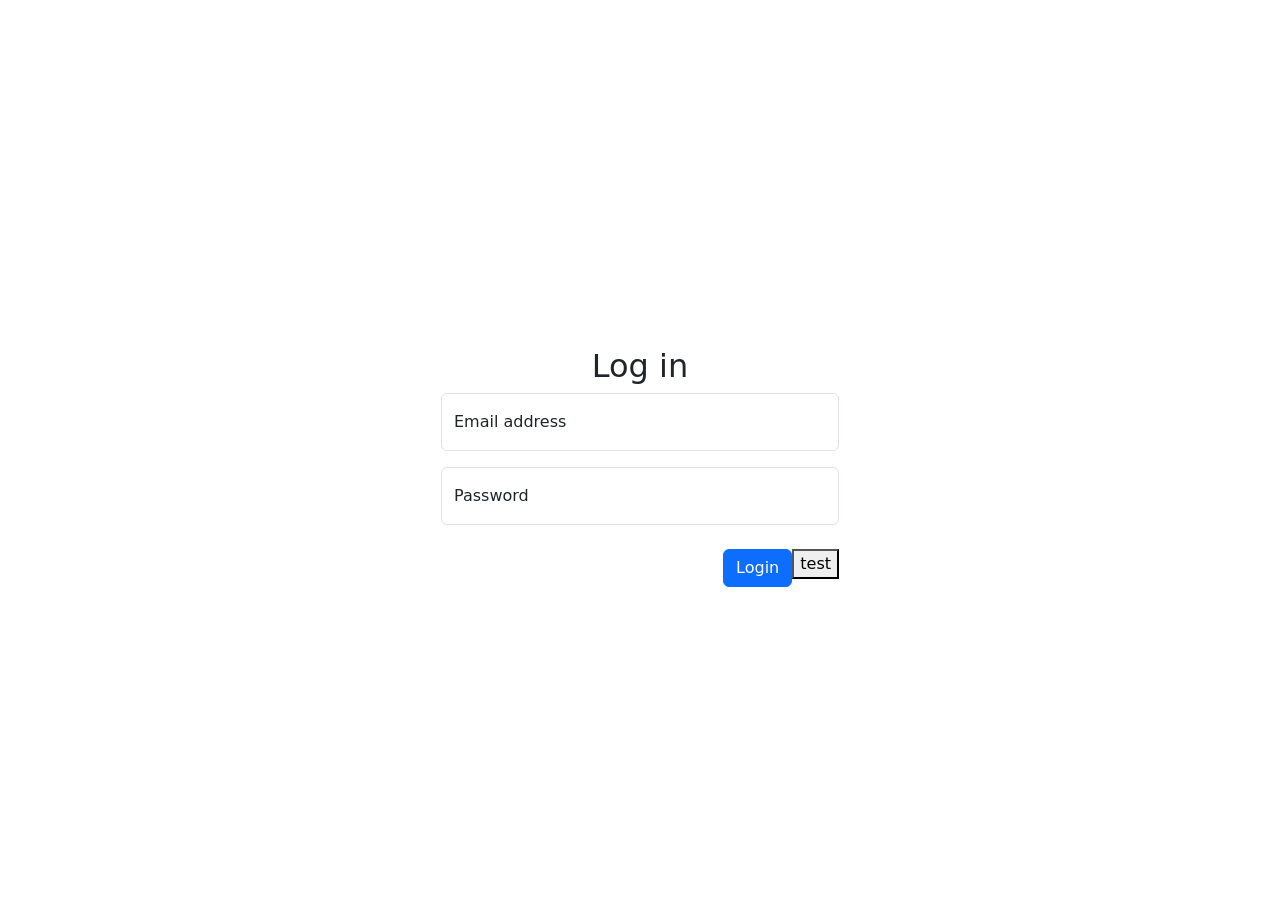
==== login.html @ ebbfb566 "nigga" ====
<!DOCTYPE html>
<html lang="en">
<head>
    <meta charset="UTF-8">
    <meta name="viewport" content="width=device-width, initial-scale=1.0">
    <title>LOGIN</title>
    <link rel="stylesheet" href="style.css">
    <link href="https://cdn.jsdelivr.net/npm/bootstrap@5.0.2/dist/css/bootstrap.min.css" rel="stylesheet" integrity="sha384-EVSTQN3/azprG1Anm3QDgpJLIm9Nao0Yz1ztcQTwFspd3yD65VohhpuuCOmLASjC" crossorigin="anonymous">
</head>
<body>
    <ul class="nav">
  <li class="nav-item">
    <a class="nav-link active" aria-current="page" href="#" style="color: white;">Index</a>
  </li>
  <li class="nav-item">
    <a class="nav-link" href="#" style="color: white;">Post</a>
  </li>
  <li class="nav-item">
    <a class="nav-link" href="#" style="color: white;">Post-new</a>
  </li>
  <li class="nav-item">
    <a class="nav-link disabled" href="#" tabindex="-1" aria-disabled="true" style="color: white;" >Post-Edit</a>
  </li>
    <li class="nav-item">
    <a class="nav-link disabled" href="#" tabindex="-1" aria-disabled="true" style="color: white;" >Login</a>
  </li>
      <li class="nav-item">
    <a class="nav-link disabled" href="#" tabindex="-1" aria-disabled="true" style="color: white;" >Register</a>
</ul>

<div id="log">
  <h2>Log in</h2>
<div class="form-floating mb-3">
  <input type="email" class="form-control" id="floatingInput" placeholder="name@example.com">
  <label for="floatingInput" >Email address</label>
</div>
<div class="form-floating">
  <input type="password" class="form-control" id="floatingPassword" placeholder="Password">
  <label for="floatingPassword">Password</label>
  <br>

<a href="register.html">
<button>test</button>
</a>

<button type="button" class="btn btn-primary">Login</button>
<br>
</div>
</div>
    <script src="https://cdn.jsdelivr.net/npm/bootstrap@5.0.2/dist/js/bootstrap.bundle.min.js" integrity="sha384-MrcW6ZMFYlzcLA8Nl+NtUVF0sA7MsXsP1UyJoMp4YLEuNSfAP+JcXn/tWtIaxVXM" crossorigin="anonymous"></script>
</body>
</html>
---- style.css ----
/*INDEX*/

.card {
    padding: 20px;
    margin: 5px;
    
}
.blogrow {
    
    background-color: rgb(255, 181, 181);
    border-radius: 60px;
    font-size: 60px;
    margin-top: 20px;
    
    height: 100px;
    display: flex;
    align-items: center;
    justify-content: center;
    font-style: italic;
    font-family: 'Trebuchet MS', 'Lucida Sans Unicode', 'Lucida Grande', 'Lucida Sans', Arial, sans-serif;
}

body{
    background-image:(url(BG2.jpg))

}


/*LOGIN*/

body{
    background-image:(url(BG2.jpg))
}

#log{
    border: 1px solid white;
    background-color: transparent;
    border-radius: 20px;
    height: 30%;
    width: 500px;
    margin: auto;
    margin-top: 20%;
    padding: 50px;
}

button{
    float: right;
}
h2{
    color: white;
    text-align: center;
}


/*REGISTER*/

body{
    background-image:(url(BG2.jpg))
    
}

#register{
    border: 1px solid rgb(255, 254, 254);
    
    border-radius: 20px;
    height: 30%;
    width: 500px;
    margin: auto;
    margin-top: 20%;
    padding: 50px;
}
button{
    float: right;
}
#chec{
    padding-right: 10px;
}
h2{
    color: rgb(5, 5, 5);
    text-align: center;
}
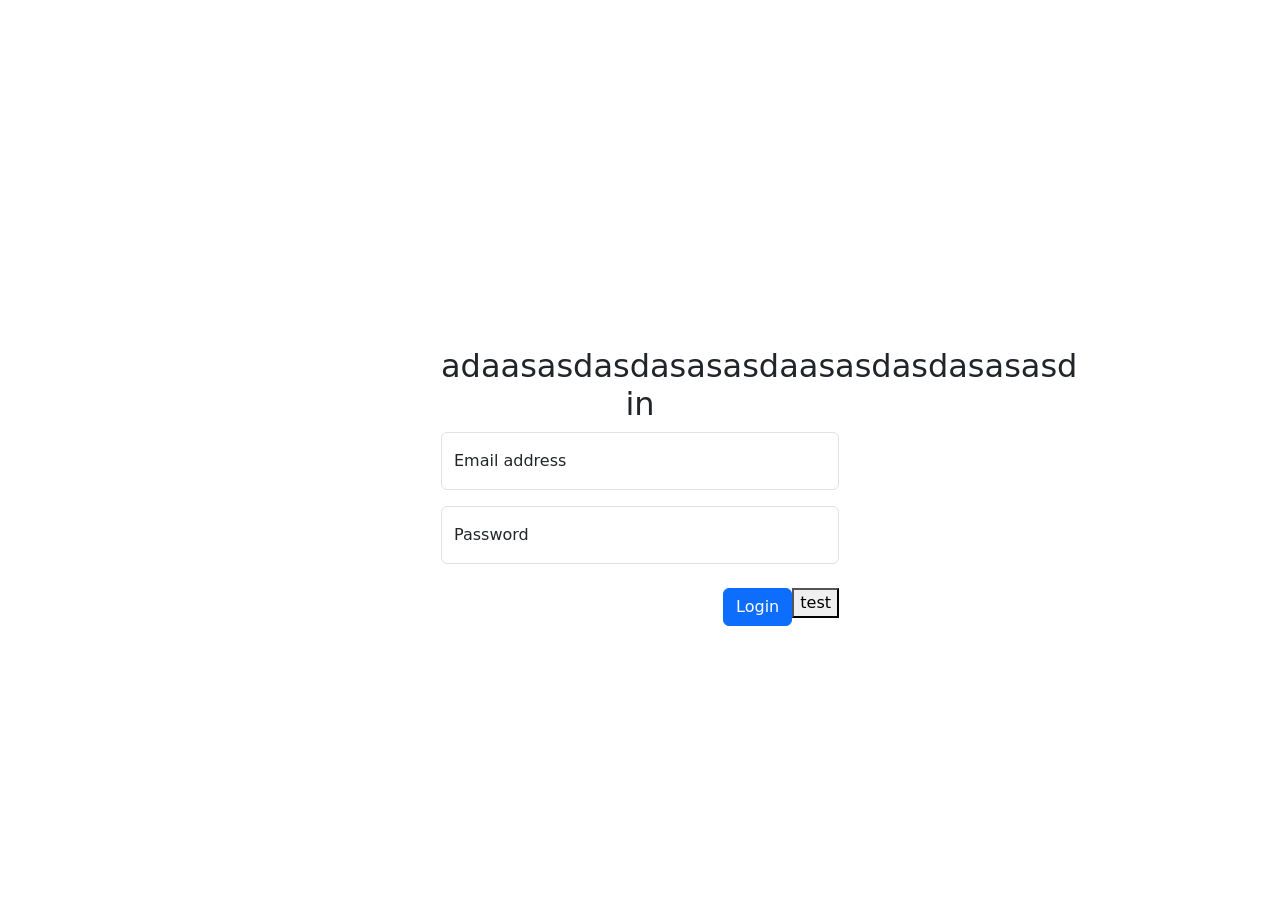
==== commit 7c5b313d: "wag" ====
--- a/login.html
+++ b/login.html
@@ -29,7 +29,7 @@
 </ul>
 
 <div id="log">
-  <h2>Log in</h2>
+  <h2>adaasasdasdasasasdaasasdasdasasasd in</h2>
 <div class="form-floating mb-3">
   <input type="email" class="form-control" id="floatingInput" placeholder="name@example.com">
   <label for="floatingInput" >Email address</label>
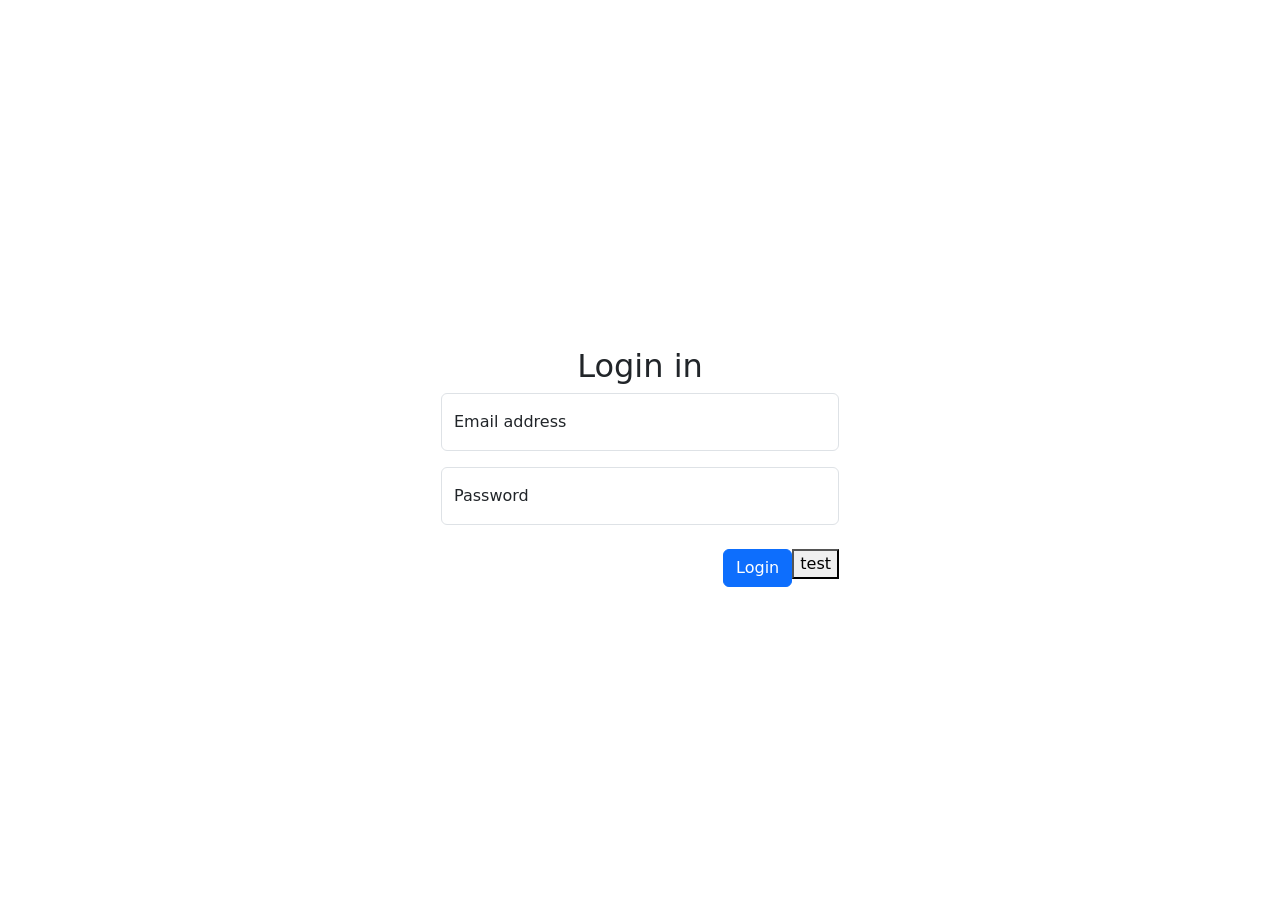
==== commit 488fa7e9: "Login" ====
--- a/login.html
+++ b/login.html
@@ -29,7 +29,7 @@
 </ul>
 
 <div id="log">
-  <h2>adaasasdasdasasasdaasasdasdasasasd in</h2>
+  <h2>Login in</h2>
 <div class="form-floating mb-3">
   <input type="email" class="form-control" id="floatingInput" placeholder="name@example.com">
   <label for="floatingInput" >Email address</label>
--- a/style.css
+++ b/style.css
@@ -30,11 +30,12 @@
 
 body{
     background-image:(url(BG2.jpg))
+
 }
 
 #log{
     border: 1px solid white;
-    background-color: transparent;
+
     border-radius: 20px;
     height: 30%;
     width: 500px;
@@ -47,7 +48,7 @@
     float: right;
 }
 h2{
-    color: white;
+    color: rgb(5, 5, 5);
     text-align: center;
 }
 
@@ -56,7 +57,7 @@
 
 body{
     background-image:(url(BG2.jpg))
-    
+
 }
 
 #register{
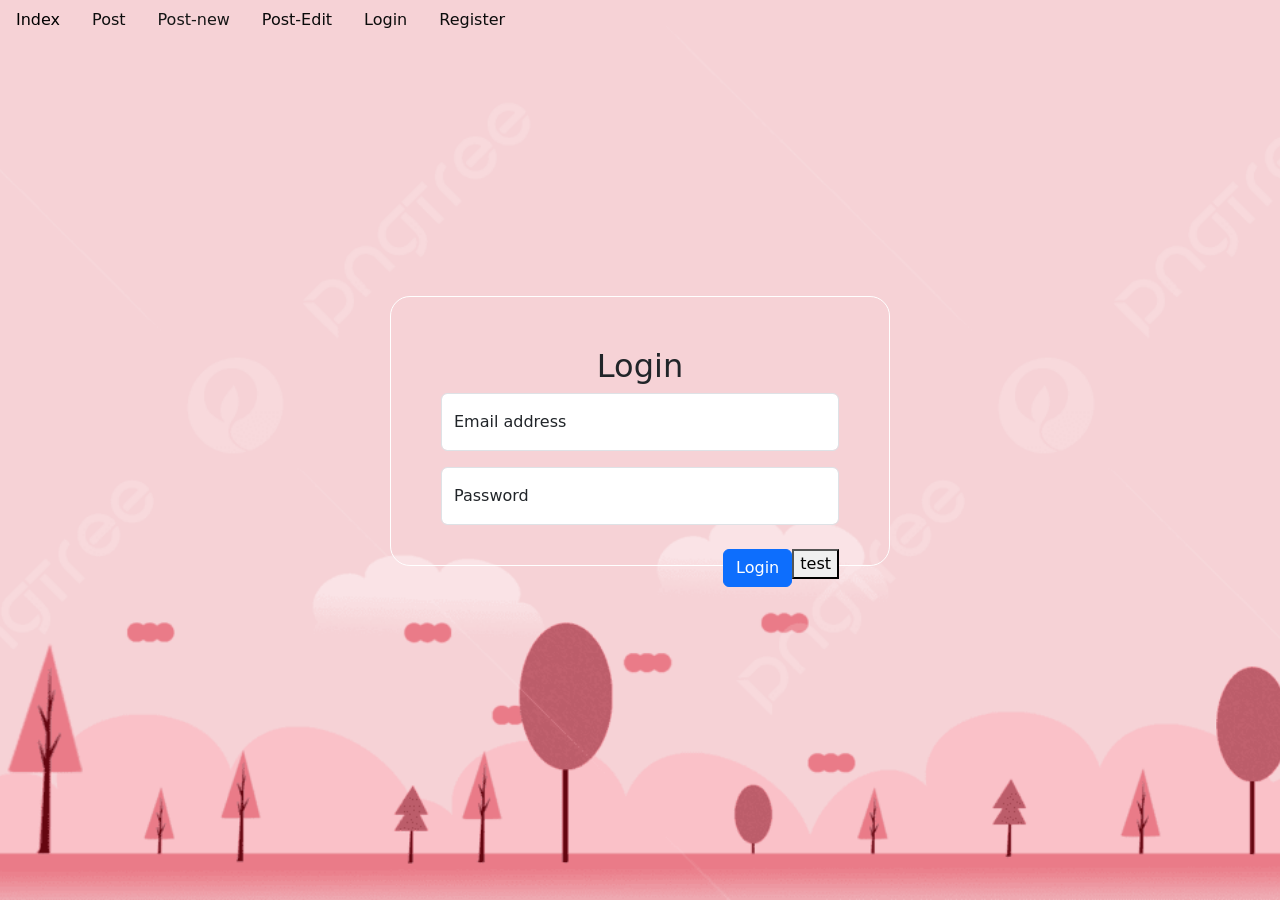
==== commit 25d86e13: "n" ====
--- a/login.html
+++ b/login.html
@@ -7,29 +7,29 @@
     <link rel="stylesheet" href="style.css">
     <link href="https://cdn.jsdelivr.net/npm/bootstrap@5.0.2/dist/css/bootstrap.min.css" rel="stylesheet" integrity="sha384-EVSTQN3/azprG1Anm3QDgpJLIm9Nao0Yz1ztcQTwFspd3yD65VohhpuuCOmLASjC" crossorigin="anonymous">
 </head>
-<body>
+<body id="bindex2">
     <ul class="nav">
   <li class="nav-item">
-    <a class="nav-link active" aria-current="page" href="#" style="color: white;">Index</a>
+    <a class="nav-link active" aria-current="page" href="#" style="color: rgb(0, 0, 0);">Index</a>
   </li>
   <li class="nav-item">
-    <a class="nav-link" href="#" style="color: white;">Post</a>
+    <a class="nav-link" href="#" style="color: rgb(14, 14, 14);">Post</a>
   </li>
   <li class="nav-item">
-    <a class="nav-link" href="#" style="color: white;">Post-new</a>
+    <a class="nav-link" href="#" style="color: rgb(22, 22, 22);">Post-new</a>
   </li>
   <li class="nav-item">
-    <a class="nav-link disabled" href="#" tabindex="-1" aria-disabled="true" style="color: white;" >Post-Edit</a>
+    <a class="nav-link disabled" href="#" tabindex="-1" aria-disabled="true" style="color: rgb(10, 10, 10);" >Post-Edit</a>
   </li>
     <li class="nav-item">
-    <a class="nav-link disabled" href="#" tabindex="-1" aria-disabled="true" style="color: white;" >Login</a>
+    <a class="nav-link disabled" href="#" tabindex="-1" aria-disabled="true" style="color: rgb(12, 12, 12);" >Login</a>
   </li>
       <li class="nav-item">
-    <a class="nav-link disabled" href="#" tabindex="-1" aria-disabled="true" style="color: white;" >Register</a>
+    <a class="nav-link disabled" href="#" tabindex="-1" aria-disabled="true" style="color: rgb(12, 12, 12);" >Register</a>
 </ul>
 
 <div id="log">
-  <h2>Login in</h2>
+  <h2>Login</h2>
 <div class="form-floating mb-3">
   <input type="email" class="form-control" id="floatingInput" placeholder="name@example.com">
   <label for="floatingInput" >Email address</label>
--- a/style.css
+++ b/style.css
@@ -20,17 +20,22 @@
     font-family: 'Trebuchet MS', 'Lucida Sans Unicode', 'Lucida Grande', 'Lucida Sans', Arial, sans-serif;
 }
 
-body{
-    background-image:(url(BG2.jpg))
+#bindex{
+    background-image: url(BG2.jpg);
+    background-size: cover;
+    background-position: center;
+    height: 100vh;
 
 }
 
 
 /*LOGIN*/
 
-body{
-    background-image:(url(BG2.jpg))
-
+#bindex2{
+    background-image: url(BG2.jpg);
+    background-size: cover;
+    background-position: center;
+    height: 100vh;
 }
 
 #log{
@@ -55,9 +60,11 @@
 
 /*REGISTER*/
 
-body{
-    background-image:(url(BG2.jpg))
-
+#bindex3{
+    background-image:url(BG2.jpg);
+    background-size: cover;
+    background-position: center;
+    height: 100vh;
 }
 
 #register{
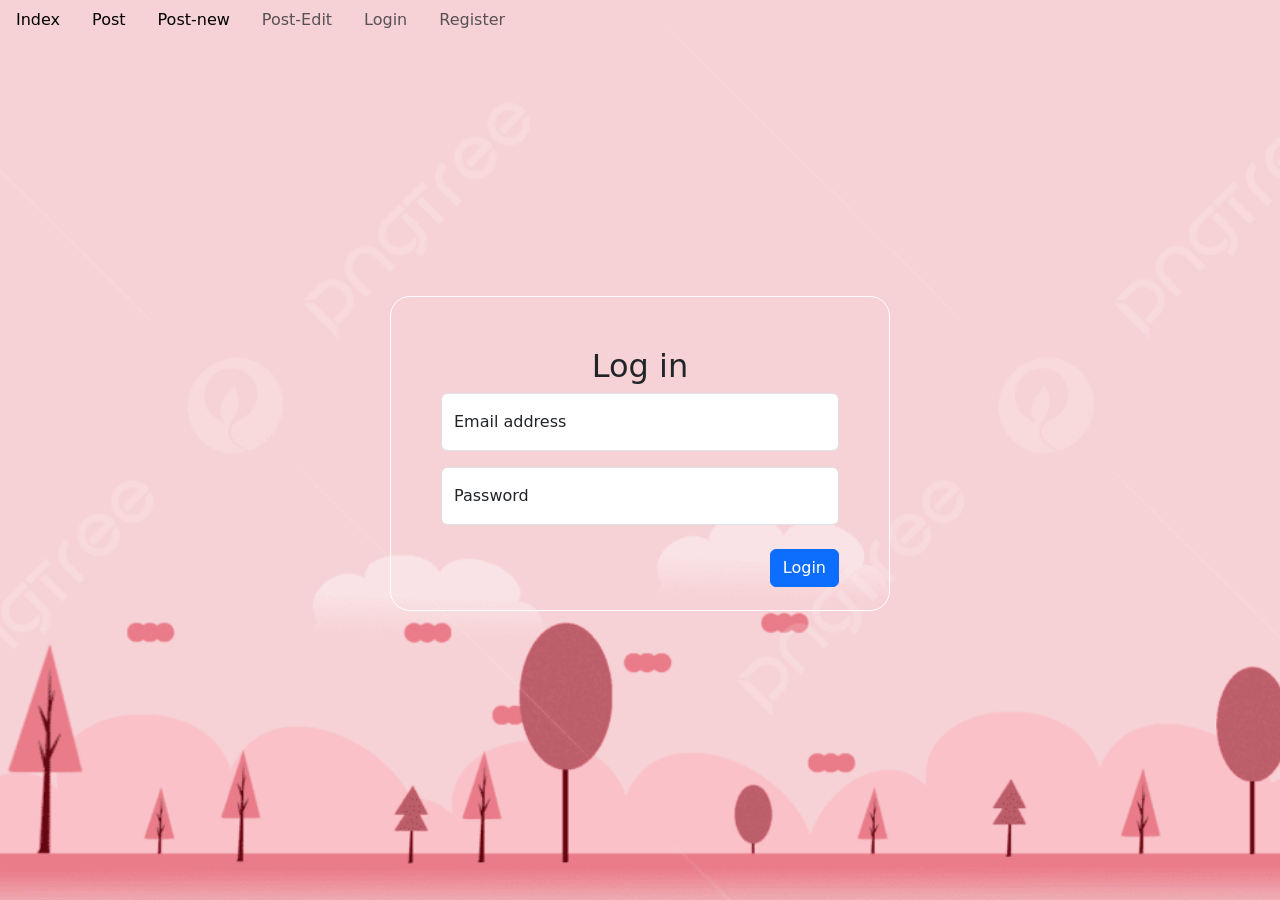
==== commit 62118476: "asdasd" ====
--- a/login.html
+++ b/login.html
@@ -13,23 +13,23 @@
     <a class="nav-link active" aria-current="page" href="#" style="color: rgb(0, 0, 0);">Index</a>
   </li>
   <li class="nav-item">
-    <a class="nav-link" href="#" style="color: rgb(14, 14, 14);">Post</a>
+    <a class="nav-link" href="#" style="color: rgb(0, 0, 0);">Post</a>
   </li>
   <li class="nav-item">
-    <a class="nav-link" href="#" style="color: rgb(22, 22, 22);">Post-new</a>
+    <a class="nav-link" href="#" style="color: rgb(0, 0, 0);">Post-new</a>
   </li>
   <li class="nav-item">
-    <a class="nav-link disabled" href="#" tabindex="-1" aria-disabled="true" style="color: rgb(10, 10, 10);" >Post-Edit</a>
+    <a class="nav-link disabled" href="#" tabindex="-1" aria-disabled="true">Post-Edit</a>
   </li>
     <li class="nav-item">
-    <a class="nav-link disabled" href="#" tabindex="-1" aria-disabled="true" style="color: rgb(12, 12, 12);" >Login</a>
+    <a class="nav-link disabled" href="#" tabindex="-1" aria-disabled="true">Login</a>
   </li>
       <li class="nav-item">
-    <a class="nav-link disabled" href="#" tabindex="-1" aria-disabled="true" style="color: rgb(12, 12, 12);" >Register</a>
+    <a class="nav-link disabled" href="#" tabindex="-1" aria-disabled="true" >Register</a>
 </ul>
 
 <div id="log">
-  <h2>Login</h2>
+  <h2>Log in</h2>
 <div class="form-floating mb-3">
   <input type="email" class="form-control" id="floatingInput" placeholder="name@example.com">
   <label for="floatingInput" >Email address</label>
@@ -39,9 +39,7 @@
   <label for="floatingPassword">Password</label>
   <br>
 
-<a href="register.html">
-<button>test</button>
-</a>
+
 
 <button type="button" class="btn btn-primary">Login</button>
 <br>
--- a/style.css
+++ b/style.css
@@ -42,7 +42,7 @@
     border: 1px solid white;
 
     border-radius: 20px;
-    height: 30%;
+    height: 35%;
     width: 500px;
     margin: auto;
     margin-top: 20%;
@@ -60,11 +60,9 @@
 
 /*REGISTER*/
 
-#bindex3{
-    background-image:url(BG2.jpg);
-    background-size: cover;
-    background-position: center;
-    height: 100vh;
+body{
+    background-image:(url(BG2.jpg))
+
 }
 
 #register{
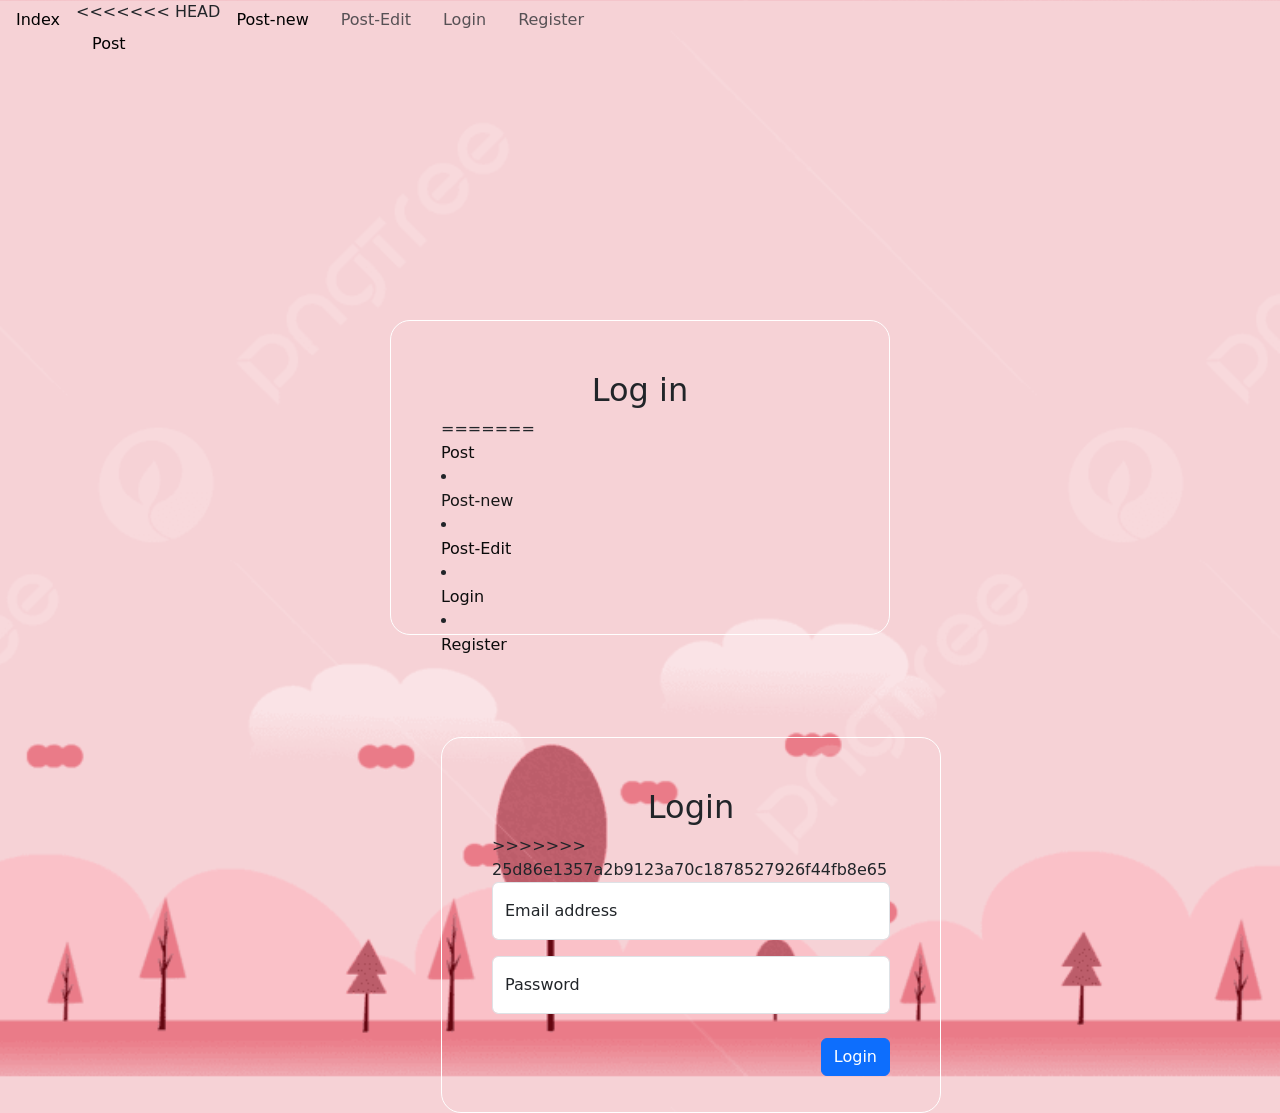
==== commit 9200dc24: "message" ====
--- a/login.html
+++ b/login.html
@@ -13,6 +13,7 @@
     <a class="nav-link active" aria-current="page" href="#" style="color: rgb(0, 0, 0);">Index</a>
   </li>
   <li class="nav-item">
+<<<<<<< HEAD
     <a class="nav-link" href="#" style="color: rgb(0, 0, 0);">Post</a>
   </li>
   <li class="nav-item">
@@ -30,6 +31,25 @@
 
 <div id="log">
   <h2>Log in</h2>
+=======
+    <a class="nav-link" href="#" style="color: rgb(14, 14, 14);">Post</a>
+  </li>
+  <li class="nav-item">
+    <a class="nav-link" href="#" style="color: rgb(22, 22, 22);">Post-new</a>
+  </li>
+  <li class="nav-item">
+    <a class="nav-link disabled" href="#" tabindex="-1" aria-disabled="true" style="color: rgb(10, 10, 10);" >Post-Edit</a>
+  </li>
+    <li class="nav-item">
+    <a class="nav-link disabled" href="#" tabindex="-1" aria-disabled="true" style="color: rgb(12, 12, 12);" >Login</a>
+  </li>
+      <li class="nav-item">
+    <a class="nav-link disabled" href="#" tabindex="-1" aria-disabled="true" style="color: rgb(12, 12, 12);" >Register</a>
+</ul>
+
+<div id="log">
+  <h2>Login</h2>
+>>>>>>> 25d86e1357a2b9123a70c1878527926f44fb8e65
 <div class="form-floating mb-3">
   <input type="email" class="form-control" id="floatingInput" placeholder="name@example.com">
   <label for="floatingInput" >Email address</label>
--- a/style.css
+++ b/style.css
@@ -60,9 +60,11 @@
 
 /*REGISTER*/
 
-body{
-    background-image:(url(BG2.jpg))
-
+#bindex3{
+    background-image:url(BG2.jpg);
+    background-size: cover;
+    background-position: center;
+    height: 100vh;
 }
 
 #register{
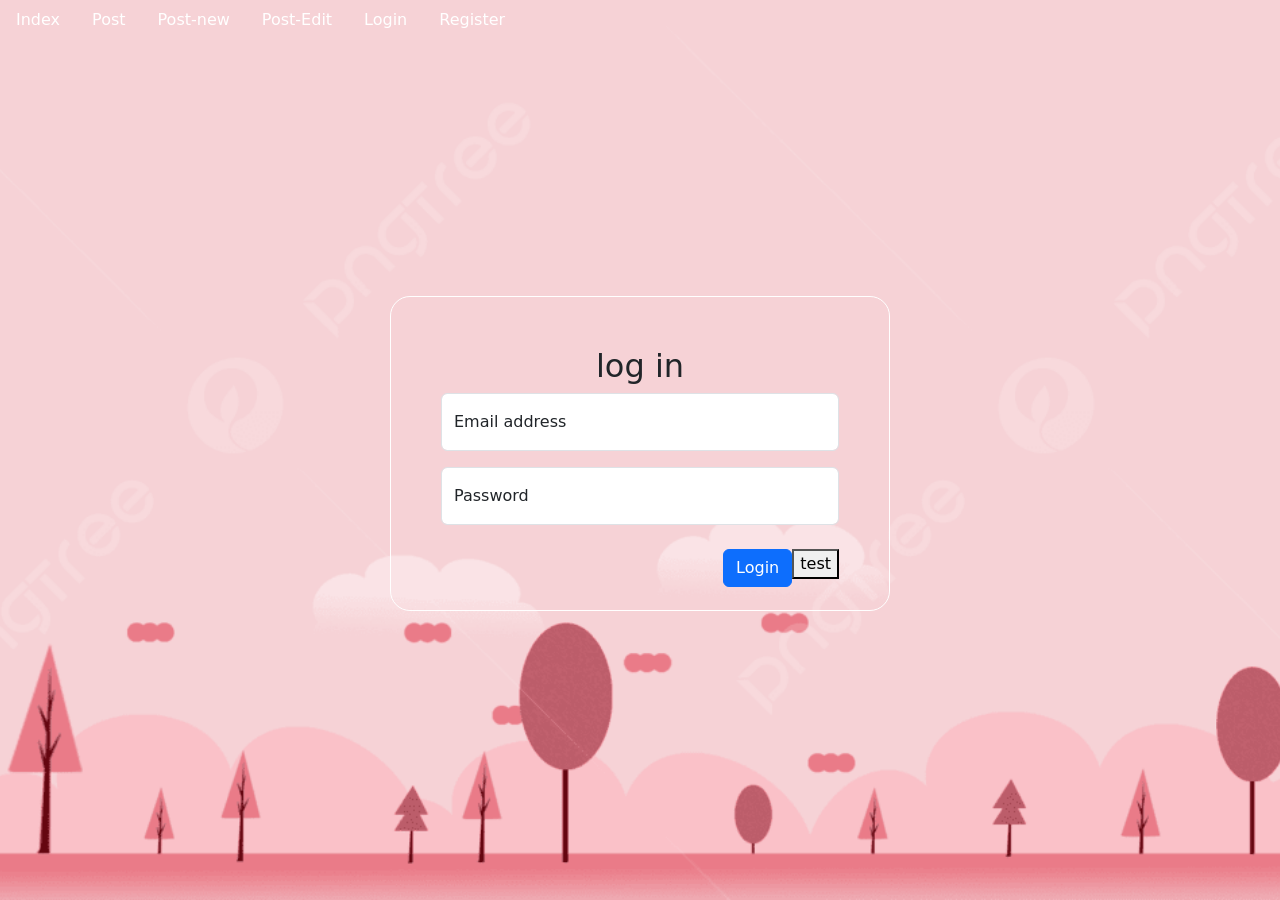
==== commit 27dc4a48: "message" ====
--- a/login.html
+++ b/login.html
@@ -5,51 +5,31 @@
     <meta name="viewport" content="width=device-width, initial-scale=1.0">
     <title>LOGIN</title>
     <link rel="stylesheet" href="style.css">
-    <link href="https://cdn.jsdelivr.net/npm/bootstrap@5.0.2/dist/css/bootstrap.min.css" rel="stylesheet" integrity="sha384-EVSTQN3/azprG1Anm3QDgpJLIm9Nao0Yz1ztcQTwFspd3yD65VohhpuuCOmLASjC" crossorigin="anonymous">
+     <link href="https://cdn.jsdelivr.net/npm/bootstrap@5.0.2/dist/css/bootstrap.min.css" rel="stylesheet" integrity="sha384-EVSTQN3/azprG1Anm3QDgpJLIm9Nao0Yz1ztcQTwFspd3yD65VohhpuuCOmLASjC" crossorigin="anonymous">
 </head>
 <body id="bindex2">
     <ul class="nav">
   <li class="nav-item">
-    <a class="nav-link active" aria-current="page" href="#" style="color: rgb(0, 0, 0);">Index</a>
+    <a class="nav-link active" aria-current="page" href="#" style="color: white;">Index</a>
   </li>
   <li class="nav-item">
-<<<<<<< HEAD
-    <a class="nav-link" href="#" style="color: rgb(0, 0, 0);">Post</a>
+    <a class="nav-link" href="#" style="color: white;">Post</a>
   </li>
   <li class="nav-item">
-    <a class="nav-link" href="#" style="color: rgb(0, 0, 0);">Post-new</a>
+    <a class="nav-link" href="#" style="color: white;">Post-new</a>
   </li>
   <li class="nav-item">
-    <a class="nav-link disabled" href="#" tabindex="-1" aria-disabled="true">Post-Edit</a>
+    <a class="nav-link disabled" href="#" tabindex="-1" aria-disabled="true" style="color: white;" >Post-Edit</a>
   </li>
     <li class="nav-item">
-    <a class="nav-link disabled" href="#" tabindex="-1" aria-disabled="true">Login</a>
+    <a class="nav-link disabled" href="#" tabindex="-1" aria-disabled="true" style="color: white;" >Login</a>
   </li>
       <li class="nav-item">
-    <a class="nav-link disabled" href="#" tabindex="-1" aria-disabled="true" >Register</a>
+    <a class="nav-link disabled" href="#" tabindex="-1" aria-disabled="true" style="color: white;" >Register</a>
 </ul>
 
 <div id="log">
-  <h2>Log in</h2>
-=======
-    <a class="nav-link" href="#" style="color: rgb(14, 14, 14);">Post</a>
-  </li>
-  <li class="nav-item">
-    <a class="nav-link" href="#" style="color: rgb(22, 22, 22);">Post-new</a>
-  </li>
-  <li class="nav-item">
-    <a class="nav-link disabled" href="#" tabindex="-1" aria-disabled="true" style="color: rgb(10, 10, 10);" >Post-Edit</a>
-  </li>
-    <li class="nav-item">
-    <a class="nav-link disabled" href="#" tabindex="-1" aria-disabled="true" style="color: rgb(12, 12, 12);" >Login</a>
-  </li>
-      <li class="nav-item">
-    <a class="nav-link disabled" href="#" tabindex="-1" aria-disabled="true" style="color: rgb(12, 12, 12);" >Register</a>
-</ul>
-
-<div id="log">
-  <h2>Login</h2>
->>>>>>> 25d86e1357a2b9123a70c1878527926f44fb8e65
+  <h2>log in</h2>
 <div class="form-floating mb-3">
   <input type="email" class="form-control" id="floatingInput" placeholder="name@example.com">
   <label for="floatingInput" >Email address</label>
@@ -59,12 +39,13 @@
   <label for="floatingPassword">Password</label>
   <br>
 
-
+<a href="register.html">
+<button>test</button>
+</a>
 
 <button type="button" class="btn btn-primary">Login</button>
 <br>
 </div>
 </div>
-    <script src="https://cdn.jsdelivr.net/npm/bootstrap@5.0.2/dist/js/bootstrap.bundle.min.js" integrity="sha384-MrcW6ZMFYlzcLA8Nl+NtUVF0sA7MsXsP1UyJoMp4YLEuNSfAP+JcXn/tWtIaxVXM" crossorigin="anonymous"></script>
-</body>
+        <script src="https://cdn.jsdelivr.net/npm/bootstrap@5.0.2/dist/js/bootstrap.bundle.min.js" integrity="sha384-MrcW6ZMFYlzcLA8Nl+NtUVF0sA7MsXsP1UyJoMp4YLEuNSfAP+JcXn/tWtIaxVXM" crossorigin="anonymous"></script>
 </html>
--- a/style.css
+++ b/style.css
@@ -32,7 +32,7 @@
 /*LOGIN*/
 
 #bindex2{
-    background-image: url(BG2.jpg);
+background-image: url(BG2.jpg);
     background-size: cover;
     background-position: center;
     height: 100vh;
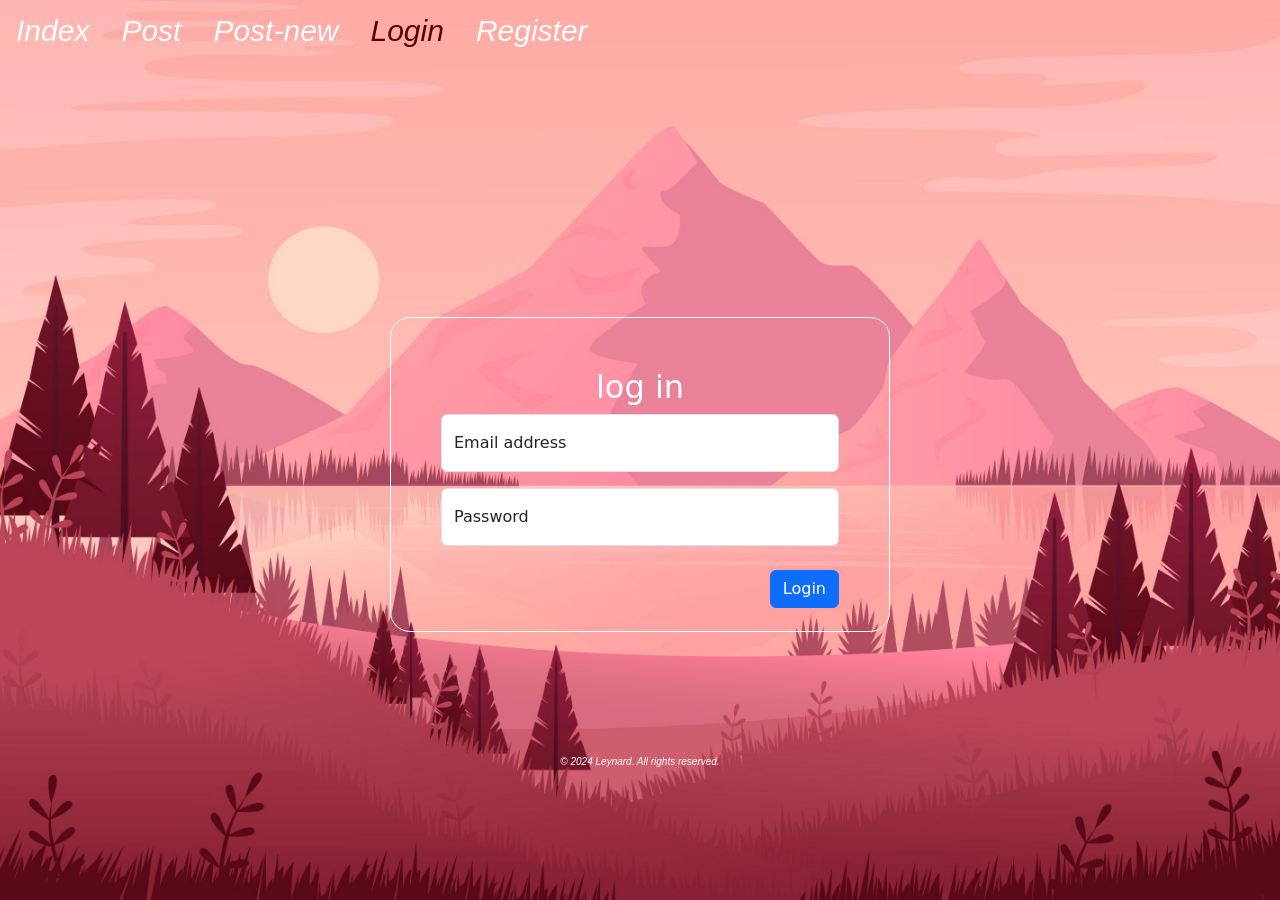
==== commit 722f860d: "message" ====
--- a/login.html
+++ b/login.html
@@ -10,26 +10,24 @@
 <body id="bindex2">
     <ul class="nav">
   <li class="nav-item">
-    <a class="nav-link active" aria-current="page" href="#" style="color: white;">Index</a>
+    <a class="nav-link active" aria-current="page" href="index.html" style="color: white;">Index</a>
   </li>
   <li class="nav-item">
-    <a class="nav-link" href="#" style="color: white;">Post</a>
+    <a class="nav-link" href="post.html" style="color: white;">Post</a>
   </li>
   <li class="nav-item">
-    <a class="nav-link" href="#" style="color: white;">Post-new</a>
+    <a class="nav-link" href="post-new.html" style="color: white;">Post-new</a>
   </li>
-  <li class="nav-item">
-    <a class="nav-link disabled" href="#" tabindex="-1" aria-disabled="true" style="color: white;" >Post-Edit</a>
-  </li>
+
     <li class="nav-item">
-    <a class="nav-link disabled" href="#" tabindex="-1" aria-disabled="true" style="color: white;" >Login</a>
+    <a class="nav-link active" href="login.html" tabindex="-1" aria-disabled="true" style="color: rgb(92, 0, 0);" >Login</a>
   </li>
       <li class="nav-item">
-    <a class="nav-link disabled" href="#" tabindex="-1" aria-disabled="true" style="color: white;" >Register</a>
+    <a class="nav-link active" href="register.html" tabindex="-1" aria-disabled="true" style="color: white;" >Register</a>
 </ul>
 
 <div id="log">
-  <h2>log in</h2>
+  <h2 style="color: rgb(255, 255, 255);">log in</h2>
 <div class="form-floating mb-3">
   <input type="email" class="form-control" id="floatingInput" placeholder="name@example.com">
   <label for="floatingInput" >Email address</label>
@@ -39,13 +37,18 @@
   <label for="floatingPassword">Password</label>
   <br>
 
-<a href="register.html">
-<button>test</button>
-</a>
+
 
 <button type="button" class="btn btn-primary">Login</button>
 <br>
 </div>
 </div>
-        <script src="https://cdn.jsdelivr.net/npm/bootstrap@5.0.2/dist/js/bootstrap.bundle.min.js" integrity="sha384-MrcW6ZMFYlzcLA8Nl+NtUVF0sA7MsXsP1UyJoMp4YLEuNSfAP+JcXn/tWtIaxVXM" crossorigin="anonymous"></script>
+    <br>
+    <br>
+    <br>
+    <footer>
+        <p id="foot">© 2024 Leynard. All rights reserved.</p>
+    </footer>
+  <script src="https://cdn.jsdelivr.net/npm/bootstrap@5.0.2/dist/js/bootstrap.bundle.min.js" integrity="sha384-MrcW6ZMFYlzcLA8Nl+NtUVF0sA7MsXsP1UyJoMp4YLEuNSfAP+JcXn/tWtIaxVXM" crossorigin="anonymous"></script>
+</body>
 </html>
--- a/style.css
+++ b/style.css
@@ -21,18 +21,23 @@
 }
 
 #bindex{
-    background-image: url(BG2.jpg);
+    background-image: url(BG4.jpg);
     background-size: cover;
     background-position: center;
     height: 100vh;
 
 }
-
+.card-text{
+    font-size: 15px;
+    font-style: italic;
+    color: rgb(0, 0, 0);
+    font-family: 'Trebuchet MS', 'Lucida Sans Unicode', 'Lucida Grande', 'Lucida Sans', Arial, sans-serif;
+}
 
 /*LOGIN*/
 
 #bindex2{
-background-image: url(BG2.jpg);
+background-image: url(BG4.jpg);
     background-size: cover;
     background-position: center;
     height: 100vh;
@@ -61,7 +66,7 @@
 /*REGISTER*/
 
 #bindex3{
-    background-image:url(BG2.jpg);
+    background-image:url(326159.jpg);
     background-size: cover;
     background-position: center;
     height: 100vh;
@@ -84,7 +89,60 @@
     padding-right: 10px;
 }
 h2{
-    color: rgb(5, 5, 5);
+    color: rgb(247, 245, 245);
     text-align: center;
 }
 
+
+/*POST*/
+
+#bindex4{
+    background-image: url(302851.jpg);
+    background-size: cover;
+    background-position: center;
+    height: 100vh;
+}
+
+h1{
+    text-align: left;
+    color: rgb(231, 226, 226);
+    font-family: 'Trebuchet MS', 'Lucida Sans Unicode', 'Lucida Grande', 'Lucida Sans', Arial, sans-serif;
+    border: 1px solid rgb(87, 86, 86);
+    border-radius: 20px;
+    background-color: rgb(0, 0, 0);
+    padding: 10px;
+
+}
+p{
+    font-size: 30px;
+    font-style: italic;
+    color: rgb(247, 242, 242);
+    font-family: 'Trebuchet MS', 'Lucida Sans Unicode', 'Lucida Grande', 'Lucida Sans', Arial, sans-serif;
+}
+
+li{
+    font-size: 30px;
+    font-style: italic;
+    font-family: 'Trebuchet MS', 'Lucida Sans Unicode', 'Lucida Grande', 'Lucida Sans', Arial, sans-serif;
+}
+
+/*POST NEW*/
+#bindex5{
+    background-image: url(BG5.jpg);
+    background-size: cover;
+    background-position: center;
+    height: 100vh;
+}
+#foot{
+    margin-top: 50px;
+    font-size: 10px;
+    text-align: center;
+    color: white;
+    font-family: 'Trebuchet MS', 'Lucida Sans Unicode', 'Lucida Grande', 'Lucida Sans', Arial, sans-serif;
+}
+#container{
+    border: 1px solid rgb(3, 2, 2);
+    border-radius: 20px;
+    width: 100px;
+    margin: auto;
+}
